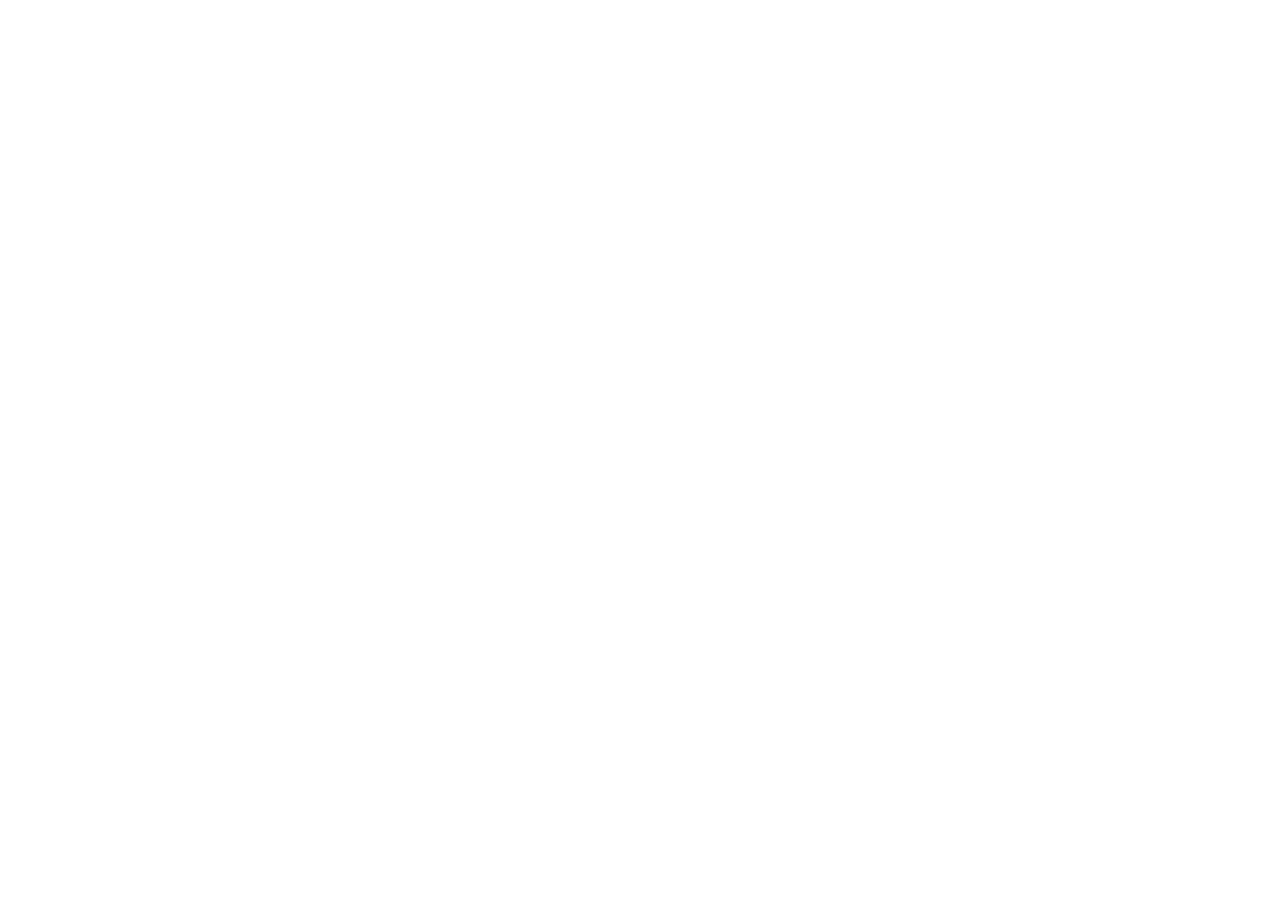
==== culinariaVegana/index.html @ eef10b7a "atualização" ====
<!DOCTYPE html>
<html lang="pt-br">
<head>
    <meta charset="UTF-8">
    <meta name="viewport" content="width=device-width, initial-scale=1.0">
    <title>Document</title>
</head>
<body>
    
</body>
</html>
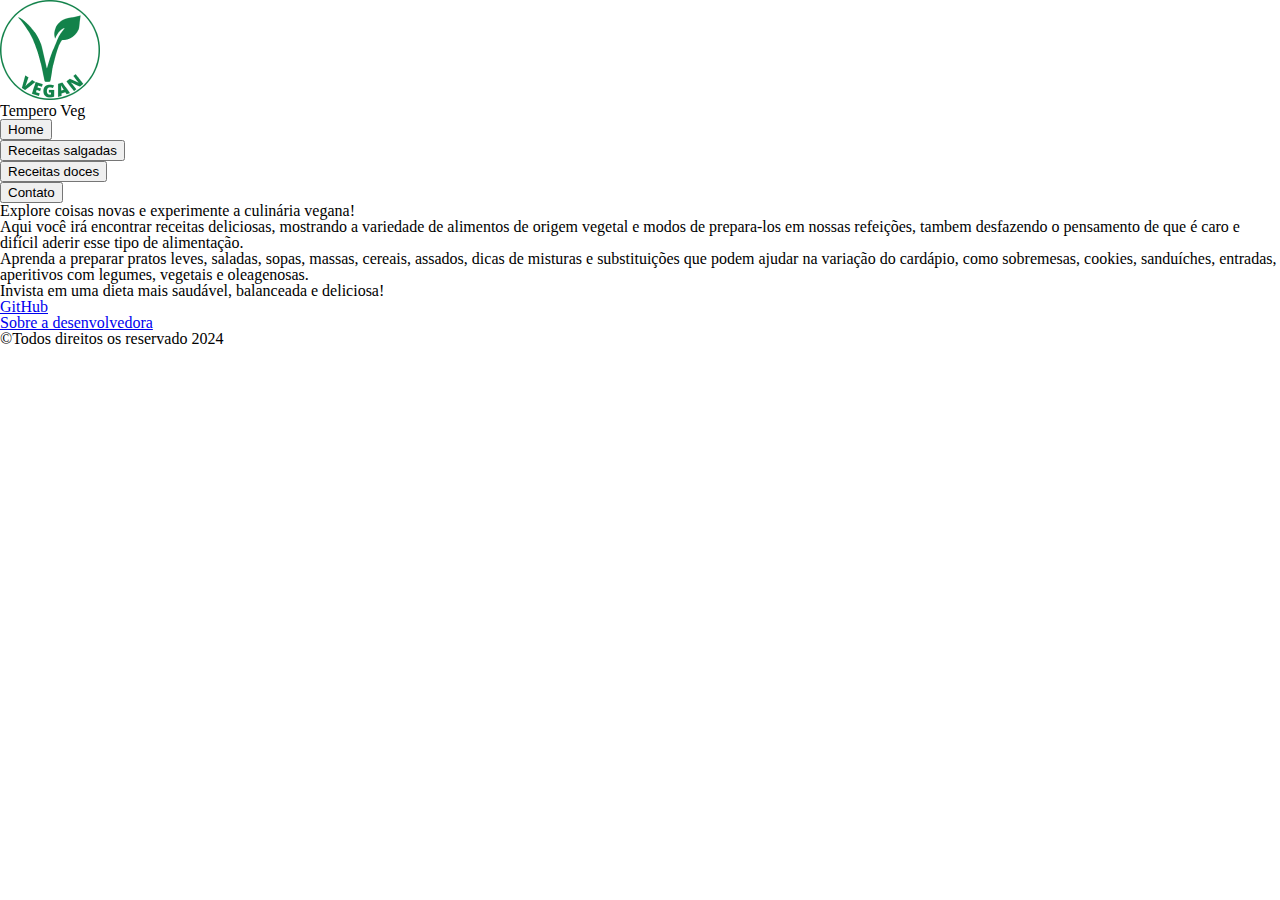
==== commit a532eab8: "atualização" ====
--- a/culinariaVegana/index.html
+++ b/culinariaVegana/index.html
@@ -3,9 +3,48 @@
 <head>
     <meta charset="UTF-8">
     <meta name="viewport" content="width=device-width, initial-scale=1.0">
-    <title>Document</title>
+    <title>Tempero Veg</title>
+    <link rel="icon" href="img/logo.png">
+    <link rel="stylesheet" href="css/reset.css">
+    <link rel="stylesheet" href="css/cssheader.css">
+    <link rel="stylesheet" href="css/cssmain.css">
+    <link rel="stylesheet" href="css/cssfooter.css">
 </head>
 <body>
-    
+    <header class="header-bonito">
+        <div class="div-logo-com-nome">
+            <img src="img/logo.png" alt="Logo Tempero Veg">
+            <h1>Tempero Veg</h1>
+        </div>
+        <nav>
+            <ul class="ul-nav-header">
+                <li class="li-nav-header"><a href="" class="ancora-header"><button class="botao-ancora">Home</button></a></li>
+                <li class="li-nav-header"><a href="" class="ancora-header"><button class="botao-ancora">Receitas salgadas</button></a></li>
+                <li class="li-nav-header"><a href="" class="ancora-header"><button class="botao-ancora">Receitas doces</button></a></li>
+                <li class="li-nav-header"><a href="" class="ancora-header"><button class="botao-ancora">Contato</button></a></li>
+            </ul>
+        </nav>
+    </header>
+    <main>
+        <section class="conteudo">
+            <h2>Explore coisas novas e experimente a culinária vegana!</h2>
+            <p>Aqui você irá encontrar receitas deliciosas, mostrando a variedade de alimentos de origem vegetal e modos de prepara-los em nossas refeições, tambem desfazendo o pensamento de que é caro e difícil aderir esse tipo de alimentação.</p>
+            <p>
+                Aprenda a preparar pratos leves, saladas, sopas, massas, cereais, assados, dicas de misturas e substituições que podem ajudar na variação do cardápio, como sobremesas, cookies, sanduíches, entradas, aperitivos com legumes, vegetais e oleagenosas.
+            </p>
+            <h3>Invista em uma dieta mais saudável, balanceada e deliciosa!</h3>
+        </section>
+    </main>
+    <footer>
+        <ul class="ul-footer">
+            <li class="li-footer">
+                <a href="https://github.com/luzzzmiranda">GitHub</a>
+            </li>
+            <li class="li-footer">
+                <a href="https://luzzzmiranda.github.io/frontend_2bimestre/portfolio">Sobre a desenvolvedora</a>
+            </li>
+        </ul>
+        <h3>&copy;Todos direitos os reservado 2024</h3>
+    </footer>
 </body>
 </html>--- a/culinariaVegana/css/cssheader.css
+++ b/culinariaVegana/css/cssheader.css
@@ -0,0 +1,7 @@
+:root{
+    
+}
+
+.div-logo-com-nome{
+
+}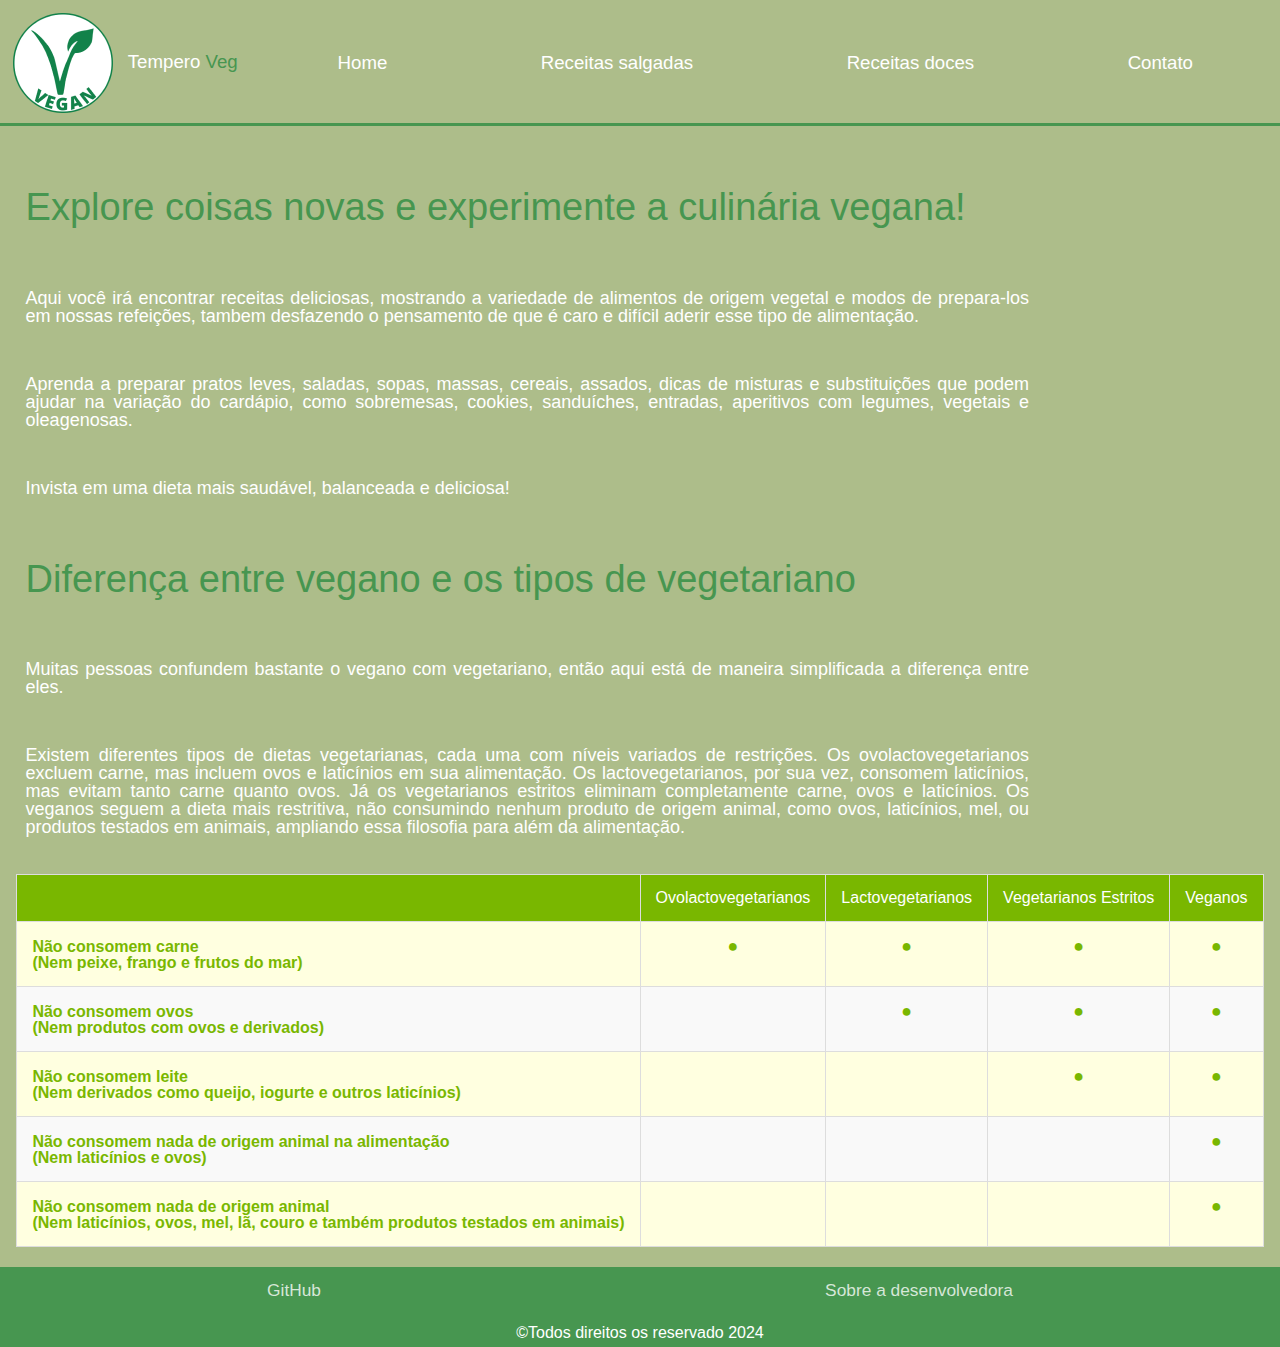
==== commit 47424f69: "atualização" ====
--- a/culinariaVegana/index.html
+++ b/culinariaVegana/index.html
@@ -1,50 +1,116 @@
 <!DOCTYPE html>
 <html lang="pt-br">
+
 <head>
     <meta charset="UTF-8">
     <meta name="viewport" content="width=device-width, initial-scale=1.0">
     <title>Tempero Veg</title>
     <link rel="icon" href="img/logo.png">
+    <link rel="stylesheet" href="https://cdn.jsdelivr.net/npm/bootstrap-icons@1.11.3/font/bootstrap-icons.min.css">
     <link rel="stylesheet" href="css/reset.css">
     <link rel="stylesheet" href="css/cssheader.css">
     <link rel="stylesheet" href="css/cssmain.css">
     <link rel="stylesheet" href="css/cssfooter.css">
 </head>
+
 <body>
     <header class="header-bonito">
         <div class="div-logo-com-nome">
             <img src="img/logo.png" alt="Logo Tempero Veg">
-            <h1>Tempero Veg</h1>
+            <h1>Tempero <span>Veg</span></h1>
         </div>
         <nav>
             <ul class="ul-nav-header">
-                <li class="li-nav-header"><a href="" class="ancora-header"><button class="botao-ancora">Home</button></a></li>
-                <li class="li-nav-header"><a href="" class="ancora-header"><button class="botao-ancora">Receitas salgadas</button></a></li>
-                <li class="li-nav-header"><a href="" class="ancora-header"><button class="botao-ancora">Receitas doces</button></a></li>
-                <li class="li-nav-header"><a href="" class="ancora-header"><button class="botao-ancora">Contato</button></a></li>
+                <li class="li-nav-header"><a href="index.html" class="ancora-header"><button
+                            class="botao-ancora">Home</button></a></li>
+                <li class="li-nav-header"><a href="receitas-salgadas.html" class="ancora-header"><button
+                            class="botao-ancora">Receitas salgadas</button></a></li>
+                <li class="li-nav-header"><a href="receitas-doce.html" class="ancora-header"><button
+                            class="botao-ancora">Receitas doces</button></a></li>
+                <li class="li-nav-header"><a href="contato.html" class="ancora-header"><button
+                            class="botao-ancora">Contato</button></a></li>
             </ul>
         </nav>
     </header>
     <main>
-        <section class="conteudo">
+        <section class="conteudo" id="home">
             <h2>Explore coisas novas e experimente a culinária vegana!</h2>
-            <p>Aqui você irá encontrar receitas deliciosas, mostrando a variedade de alimentos de origem vegetal e modos de prepara-los em nossas refeições, tambem desfazendo o pensamento de que é caro e difícil aderir esse tipo de alimentação.</p>
+            <p>Aqui você irá encontrar receitas deliciosas, mostrando a variedade de alimentos de origem vegetal e modos
+                de prepara-los em nossas refeições, tambem desfazendo o pensamento de que é caro e difícil aderir esse
+                tipo de alimentação.</p>
             <p>
-                Aprenda a preparar pratos leves, saladas, sopas, massas, cereais, assados, dicas de misturas e substituições que podem ajudar na variação do cardápio, como sobremesas, cookies, sanduíches, entradas, aperitivos com legumes, vegetais e oleagenosas.
+                Aprenda a preparar pratos leves, saladas, sopas, massas, cereais, assados, dicas de misturas e
+                substituições que podem ajudar na variação do cardápio, como sobremesas, cookies, sanduíches, entradas,
+                aperitivos com legumes, vegetais e oleagenosas.
             </p>
             <h3>Invista em uma dieta mais saudável, balanceada e deliciosa!</h3>
+
+            <h2>Diferença entre vegano e os tipos de vegetariano</h2>
+            <p>Muitas pessoas confundem bastante o vegano com vegetariano, então aqui está de maneira simplificada a diferença entre eles.</p>
+            <p>Existem diferentes tipos de dietas vegetarianas, cada uma com níveis variados de restrições. Os ovolactovegetarianos excluem carne, mas incluem ovos e laticínios em sua alimentação. Os lactovegetarianos, por sua vez, consomem laticínios, mas evitam tanto carne quanto ovos. Já os vegetarianos estritos eliminam completamente carne, ovos e laticínios. Os veganos seguem a dieta mais restritiva, não consumindo nenhum produto de origem animal, como ovos, laticínios, mel, ou produtos testados em animais, ampliando essa filosofia para além da alimentação.</p><br>
         </section>
+        <table>
+            <thead>
+                <tr>
+                    <th></th>
+                    <th>Ovolactovegetarianos</th>
+                    <th>Lactovegetarianos</th>
+                    <th>Vegetarianos Estritos</th>
+                    <th>Veganos</th>
+                </tr>
+            </thead>
+            <tbody>
+                <tr>
+                    <td>Não consomem carne<br>(Nem peixe, frango e frutos do mar)</td>
+                    <td>●</td>
+                    <td>●</td>
+                    <td>●</td>
+                    <td>●</td>
+                </tr>
+                <tr>
+                    <td>Não consomem ovos<br>(Nem produtos com ovos e derivados)</td>
+                    <td></td>
+                    <td>●</td>
+                    <td>●</td>
+                    <td>●</td>
+                </tr>
+                <tr>
+                    <td>Não consomem leite<br>(Nem derivados como queijo, iogurte e outros laticínios)</td>
+                    <td></td>
+                    <td></td>
+                    <td>●</td>
+                    <td>●</td>
+                </tr>
+                <tr>
+                    <td>Não consomem nada de origem animal na alimentação<br>(Nem laticínios e ovos)</td>
+                    <td></td>
+                    <td></td>
+                    <td></td>
+                    <td>●</td>
+                </tr>
+                <tr>
+                    <td>Não consomem nada de origem animal<br>(Nem laticínios, ovos, mel, lã, couro e também produtos
+                        testados em animais)</td>
+                    <td></td>
+                    <td></td>
+                    <td></td>
+                    <td>●</td>
+                </tr>
+            </tbody>
+        </table>
     </main>
-    <footer>
+    <footer class="footer-bonito">
         <ul class="ul-footer">
             <li class="li-footer">
-                <a href="https://github.com/luzzzmiranda">GitHub</a>
+                <a class="ancora-footer" href="https://github.com/luzzzmiranda">GitHub</a>
             </li>
             <li class="li-footer">
-                <a href="https://luzzzmiranda.github.io/frontend_2bimestre/portfolio">Sobre a desenvolvedora</a>
+                <a class="ancora-footer" href="https://luzzzmiranda.github.io/frontend_2bimestre/portfolio">Sobre a
+                    desenvolvedora</a>
             </li>
         </ul>
         <h3>&copy;Todos direitos os reservado 2024</h3>
     </footer>
 </body>
+
 </html>--- a/culinariaVegana/css/cssheader.css
+++ b/culinariaVegana/css/cssheader.css
@@ -1,7 +1,78 @@
 :root{
+    --cor-principal: #ADBD8A;
+    --cor-detalhe: #479650;
+    background-color: var(--cor-principal);
+    color: white;
+    font-family: "Inter", sans-serif;
+}
+
+.header-bonito{
+    display: flex;
+    align-items: center;
+    box-shadow: inset 0px -3px 0px 0px var(--cor-detalhe);
+}
+
+.div-logo-com-nome{
+    display: flex;
+    align-items: center;
+    padding: 1%;
     
 }
 
-.div-logo-com-nome{
+.div-logo-com-nome>h1{
+    font-size: 14pt;
+    margin-left: 15px;
+}
+
+.div-logo-com-nome>h1>span{
+    color: var(--cor-detalhe);
+}
+
+nav{
+    flex-grow: 1;
+    display: flex;
+}
+
+.ul-nav-header{
+    display: flex;
+    flex-grow: 1;
+    justify-content: space-around;
+    padding: 1%;
+}
+
+.li-nav-header{
+    text-align: center;
+}
+
+.botao-ancora{
+    background-color: transparent;
+    border: none;
+    color: white;
+    font-size: 14pt;
+    transition: all 0.2s;
+}
+
+.botao-ancora:hover{
+    color: var(--cor-detalhe);
+}
+
+@media screen and (max-width: 880px){
+    .div-logo-com-nome{
+        width: 98%;
+        justify-content: space-between;
+        box-shadow: inset 0px -3px 0px 0px var(--cor-detalhe);
+    }
+    .header-bonito{
+        flex-direction: column;
+    }
+
+    .ul-nav-header{
+        flex-direction: column;
+        width: 60vw;
+    }
+
+    .li-nav-header{
+        margin-top: 20px;
+    }
 
 }--- a/culinariaVegana/css/cssmain.css
+++ b/culinariaVegana/css/cssmain.css
@@ -0,0 +1,128 @@
+:root{
+    --cor-principal: #ADBD8A;
+    --cor-detalhe: #479650;
+}
+
+main{
+    display: flex;
+    flex-direction: column;
+}
+
+.conteudo{
+    margin-left: 2%;
+    font-size: 18px;
+}
+.conteudo>h2{
+    font-size: 22px;
+}
+
+.ingredientes{
+    list-style-type:disc;
+    margin: 25px 20px;
+}
+
+.ingredientes>li{
+    margin-top: 15px; 
+}
+
+.ingredientes>h3{
+    color: var(--cor-detalhe);
+    font-size: 20px
+}
+
+.preparo{
+    list-style-type:disc;
+    margin: 25px 20px;
+}
+
+.preparo>li{
+    margin-top: 15px; 
+}
+
+.preparo>h3{
+    color: var(--cor-detalhe);
+    font-size: 20px
+}
+
+
+#home>h2{
+    color: var(--cor-detalhe);
+    font-size: 38px;
+    margin: 5% 0;
+}
+
+#home>p{
+    width: 80%;
+    margin-top: 50px;
+    text-align: justify;
+}
+
+#home>h3{
+    margin-top: 50px;
+}
+
+.receita-img{
+    width: 70%;
+    text-align: center;
+    margin: auto;
+}
+.receita-img>img{
+    width: 100%;
+    border-radius: 5px;
+}
+
+.receita-img>p>i{
+    margin-left: 20px;
+}
+
+.receita-img>p{
+    display: flex;
+    justify-content: right;
+}
+
+table {
+    border-collapse: collapse;
+    margin: 20px auto;
+    background-color: #fff;
+}
+
+thead {
+    background-color: #79b700;
+    color: white;
+}
+
+th, td {
+    padding: 15px;
+    text-align: center;
+    border: 1px solid #ddd;
+    font-size: 1rem;
+}
+
+tbody td:first-child {
+    text-align: left;
+    font-weight: bold;
+    font-size: 1rem;
+}
+
+tbody tr:nth-child(even) {
+    background-color: #f9f9f9;
+}
+
+tbody tr:nth-child(odd) {
+    background-color: #ffffe0;
+}
+
+tbody td {
+    color: #79b700;
+    font-size: 18px;
+}
+
+tbody td:empty {
+    color: #000;
+}
+
+@media screen and (max-width:710px){
+    table{
+        display: none;
+    }
+}--- a/culinariaVegana/css/cssfooter.css
+++ b/culinariaVegana/css/cssfooter.css
@@ -0,0 +1,33 @@
+:root{
+    --cor-principal: #ADBD8A;
+    --cor-detalhe: #479650;
+    background-color: var(--cor-principal);
+    color: white;
+}
+
+.footer-bonito{
+    background-color: var(--cor-detalhe);
+    padding: 15px;
+    height: 50px;
+    text-align: center;
+}
+
+.ul-footer{
+    display: flex;
+    justify-content: space-around;
+    
+}
+
+.ancora-footer{
+    text-decoration: none;
+    color: rgba(255, 255, 255, 0.781);
+    font-size: 13pt;
+}
+
+.ancora-footer:hover{
+    color: white;
+}
+
+h3{
+    margin: 25px 0;
+}
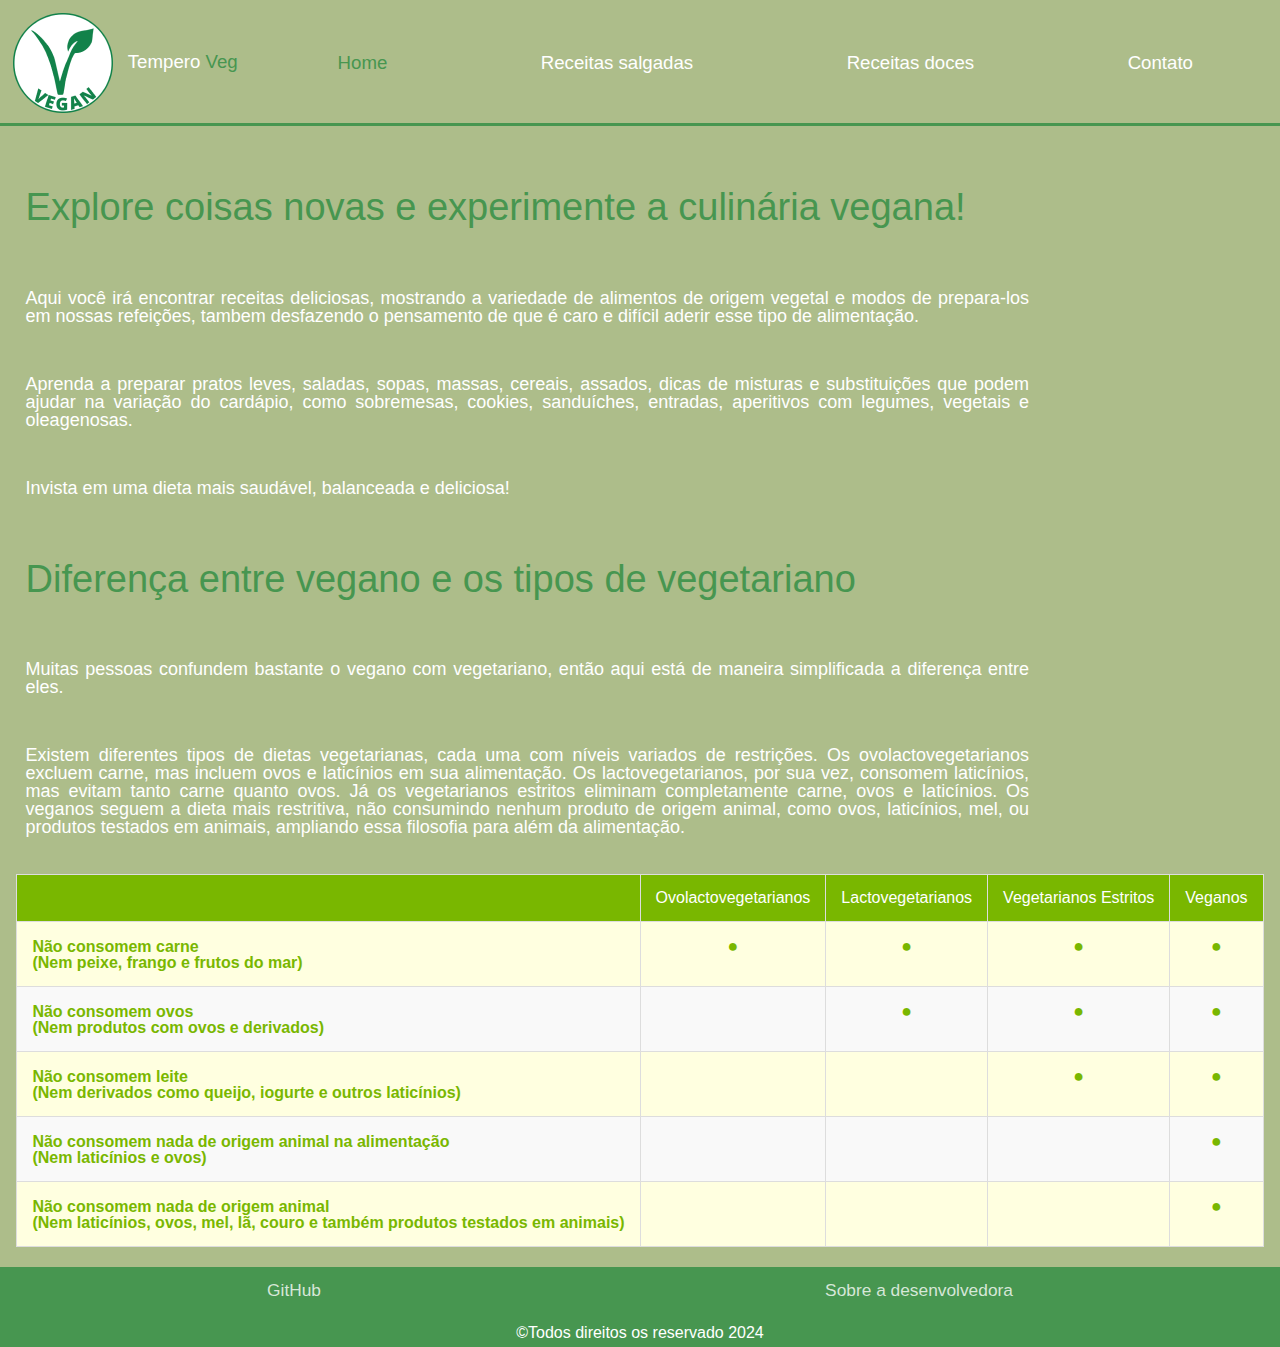
==== commit 0309a25b: "ataulização" ====
--- a/culinariaVegana/index.html
+++ b/culinariaVegana/index.html
@@ -22,7 +22,7 @@
         <nav>
             <ul class="ul-nav-header">
                 <li class="li-nav-header"><a href="index.html" class="ancora-header"><button
-                            class="botao-ancora">Home</button></a></li>
+                            class="botao-ancora" id="aberto">Home</button></a></li>
                 <li class="li-nav-header"><a href="receitas-salgadas.html" class="ancora-header"><button
                             class="botao-ancora">Receitas salgadas</button></a></li>
                 <li class="li-nav-header"><a href="receitas-doce.html" class="ancora-header"><button
--- a/culinariaVegana/css/cssheader.css
+++ b/culinariaVegana/css/cssheader.css
@@ -56,6 +56,10 @@
     color: var(--cor-detalhe);
 }
 
+#aberto{
+    color: var(--cor-detalhe);
+}
+
 @media screen and (max-width: 880px){
     .div-logo-com-nome{
         width: 98%;
--- a/culinariaVegana/css/cssmain.css
+++ b/culinariaVegana/css/cssmain.css
@@ -121,6 +121,71 @@
     color: #000;
 }
 
+/* Estilo geral para o formulário */
+#contato {
+
+    max-width: 400px;
+    min-width: 200px;
+    margin: 50px auto;
+    padding: 20px;
+    background-color: white;
+    border-radius: 8px;
+    box-shadow:0px 0px 10px var(--cor-secundaria);
+}
+
+/* Estilo para os títulos */
+#contato h2 {
+    text-align: center;
+    color: #000000;
+    font-weight: bolder;
+    font-size: 1.8em;
+}
+
+
+/* Estilo para os rótulos (labels) */
+#contato form label {
+    display: block;
+    font-size: 1em;
+    color: black;
+    margin-bottom: 8px;
+}
+
+/* Estilo para os campos de entrada (input e textarea) */
+#contato form input,
+#contato form textarea {
+    width: 100%;
+    padding: 10px;
+    margin-bottom: 15px;
+    border: 1px solid var(--cor-detalhe);
+    border-radius: 4px;
+    font-size: 1em;
+    box-sizing: border-box;
+}
+
+#contato form textarea {
+    min-height: 120px;
+    resize: vertical;
+    font-family: Arial, sans-serif;
+    line-height: 1.5em;
+}
+
+/* Estilo do botão de envio */
+#contato form button {
+    width: 100%;
+    padding: 12px;
+    background-color: var(--cor-detalhe);
+    color: white;
+    font-size: 1.2em;
+    border: none;
+    border-radius: 4px;
+    cursor: pointer;
+    transition: background-color 0.3s ease;
+}
+
+#contato form button:hover {
+    background-color: var(--cor-principal);
+}
+
 @media screen and (max-width:710px){
     table{
         display: none;
